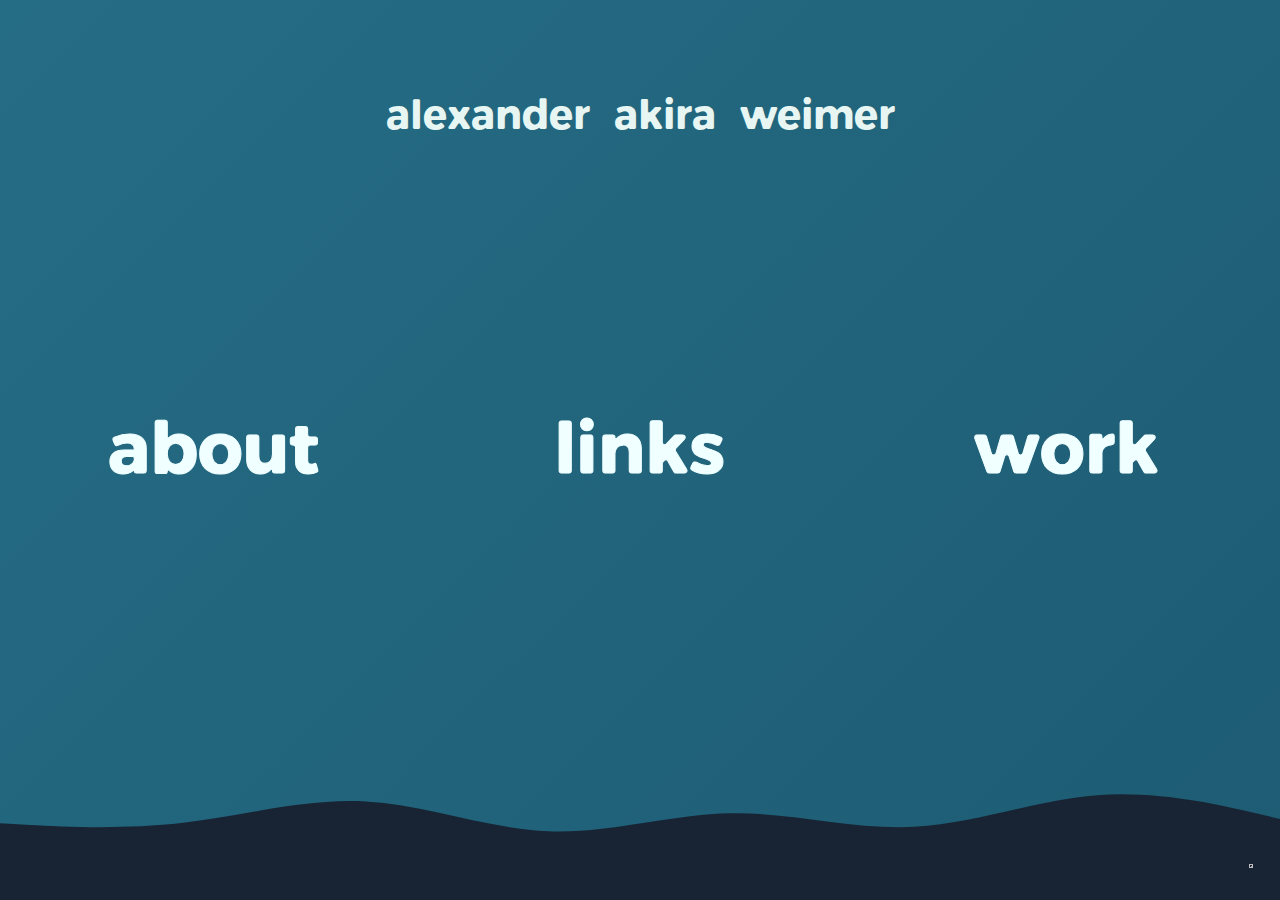
==== index.html @ a7dcb69c "Add Index & Dependencies" ====
<html>
 <head>
    <meta charset="UTF-8">
    <meta name="viewport" content="width=device-width, initial-scale=1">
    <title>Alexander's Homepage</title>
    <link rel="stylesheet" href="commonStyles.css">
    <style>
        .name { text-align: center; color: #E7F6F2; font-size: 40; position: relative; top: 5% } 
        .row { position: absolute; top: 30%; width: 100%; }
     
        /* Desktop-Specific Styles (Mobile First!) */
        @media (min-width: 768px) {
            /* Correct Margins for Desktop */
            .name { top: 10% }
            .row { top: 45% }
            /* Align Assets Horizontally Instead of Vertically */
            .column { float: left; width: 33.3333%; align-content: center; transition: top 1s; }
            .row { width: 100%; position: absolute; align-content: center; }
            
            /* Change 'akira' to kanji on hover */
            mname span {visibility: visible; transition: 0.3s; transition-delay: display 0.3s;}
            mname:hover span { display: none; transition: opacity 0; }
            mname:hover:before { white-space: break-spaces; content: "   明   "; font-size: 36; }
        }
        </style>
 </head>
 <body>
     <!-- Wave Footer -->
     <img
        class="footer"
        src="assets/wave_short.svg"
        alt="wave graphic"
        width=100% 
    />    
     
    <!-- Name -->
    <fname class="name">alexander </fname>
    <mname class="name"><span>akira </span></mname>
    <lname class="name">weimer</lname>
     
    <!-- Links -->
    <div class="content" >  
        <div class = "row">
            <div class="column l">
                <w class = "wavy"><a href="https://google.com">about</a></w>
                <w class = "wavy"><a href="https://google.com">about</a></w>
            </div>        
            <div class="column c">
                <w class = "wavy"><a href="links_en.html">links</a></w>
                <w class = "wavy"><a href="links_en.html">links</a></w>      
            </div>

            <div class="column r">
                <w class = "wavy"><a href="work_en.html">work</a></w>
                <w class = "wavy"><a href="work_en.html">work</a></w>
            </div>     
        </div>
     </div>
     
     <!-- Language Change SVG -->
     <a href="index_se.html"><img 
        class="langButton"
        src="flag/se.svg"
        alt="Change Language"
        ></a>
 </body>
</html>
---- commonStyles.css ----
/* Font */
@font-face {
  font-family: Trueno;
  src: url(font/trueno_round_bold.otf);
  font-weight: bold;

}

/* Background Animation Keyframes */
@keyframes gradient {
    0% {
        background-position: 0% 50%;
    }
    50% {
        background-position: 100% 50%;
    }
    100% {
        background-position: 0% 50%;
    }
}

/* Text Animation Keyframes */
@keyframes animation {
    0%,
    100% {
        clip-path: polygon(
            0% 45%,
            16% 44%,
            33% 50%,
            54% 60%,
            70% 61%,
            84% 59%,
            100% 52%,
            100% 100%,
            0% 100%
        );
    }
    50% {
        clip-path: polygon(
            0% 60%,
            15% 65%,
            34% 66%,
            51% 62%,
            67% 50%,
            84% 45%,
            100% 46%,
            100% 100%,
            0% 100%
        );
    }
}

/* Body Styling */
body {
    background: linear-gradient(-45deg, #06283D, #256D85);
    background-size: 400% 400%;
    background-image: url(noise.svg) repeat;
    background-repeat: repeat;
    animation: gradient 50s ease infinite;
    height: 100vh;
    text-align: center;
    min-height: 100vh;
    margin: 0;
    padding: 0;
    box-sizing: border-box;
    font-family: Trueno;
}


/* Text + Link Styling */        
.content { font-size: 70 }

.content w:nth-child(1) { color: transparent; position: absolute; -webkit-text-stroke: 1px azure;  }

.content w:nth-child(2) { color: azure; animation: animation 6s ease-in-out infinite; }

a { text-decoration:none; color: inherit; }



/* Wave Footer Style Info */
.footer {
    position: absolute;
    bottom: 0px;
    left: 0px;
}
/* Flag Icon Style Info */
.langButton {
    position: absolute;
    bottom: 2%;
    right: 4%;
    width: 6%
}

/* Desktop-Only Styles */
@media (min-width: 768px) {
    .langButton {
        width: 2%;
        right: 1.3%
    }
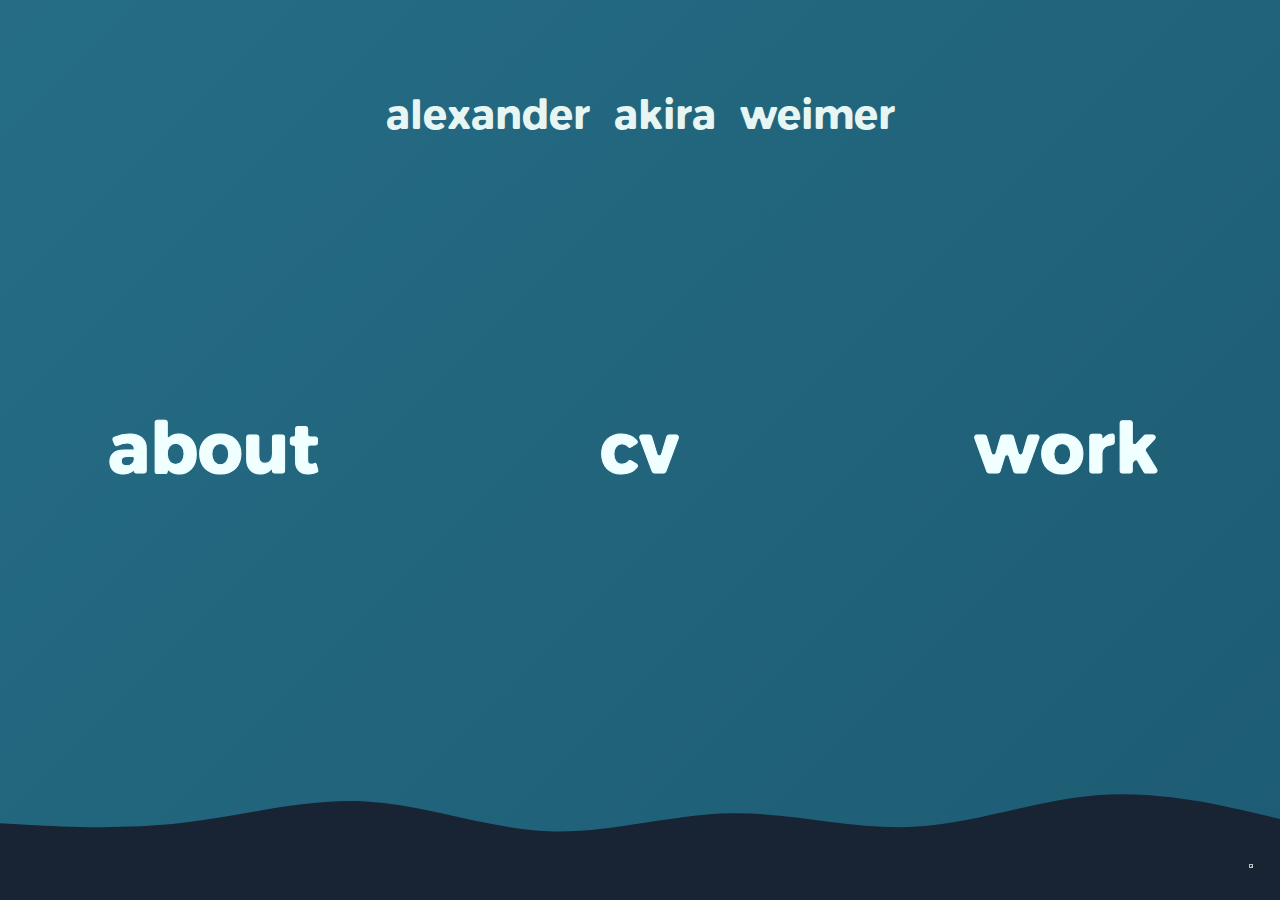
==== commit e668615c: "Update Homepage" ====
--- a/index.html
+++ b/index.html
@@ -42,17 +42,17 @@
     <div class="content" >  
         <div class = "row">
             <div class="column l">
-                <w class = "wavy"><a href="https://google.com">about</a></w>
-                <w class = "wavy"><a href="https://google.com">about</a></w>
+                <w class = "wavy"><a href="about">about</a></w>
+                <w class = "wavy"><a href="about">about</a></w>
             </div>        
             <div class="column c">
-                <w class = "wavy"><a href="links_en.html">links</a></w>
-                <w class = "wavy"><a href="links_en.html">links</a></w>      
+                <w class = "wavy"><a href="cv">cv</a></w>
+                <w class = "wavy"><a href="cv">cv</a></w>      
             </div>
 
             <div class="column r">
-                <w class = "wavy"><a href="work_en.html">work</a></w>
-                <w class = "wavy"><a href="work_en.html">work</a></w>
+                <w class = "wavy"><a href="work">work</a></w>
+                <w class = "wavy"><a href="work">work</a></w>
             </div>     
         </div>
      </div>
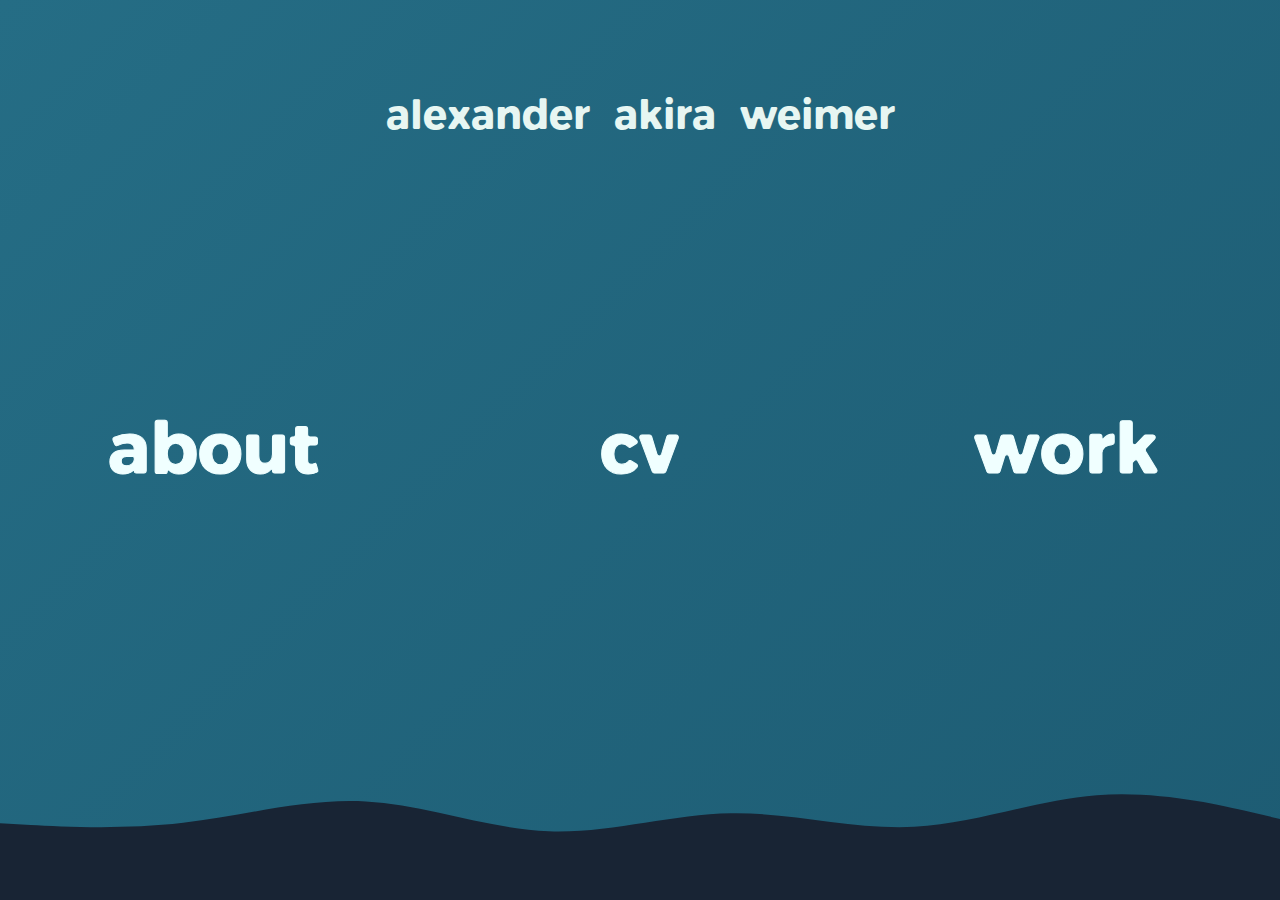
==== commit 7fc44b16: "Remove Swedish Language Button" ====
--- a/index.html
+++ b/index.html
@@ -2,7 +2,8 @@
  <head>
     <meta charset="UTF-8">
     <meta name="viewport" content="width=device-width, initial-scale=1">
-    <title>Alexander's Homepage</title>
+    <title>Alex Weimer</title>
+    <link rel="icon" type="image/x-icon" href="/assets/favicon.png">
     <link rel="stylesheet" href="commonStyles.css">
     <style>
         .name { text-align: center; color: #E7F6F2; font-size: 40; position: relative; top: 5% } 
@@ -56,12 +57,5 @@
             </div>     
         </div>
      </div>
-     
-     <!-- Language Change SVG -->
-     <a href="index_se.html"><img 
-        class="langButton"
-        src="flag/se.svg"
-        alt="Change Language"
-        ></a>
  </body>
 </html>
